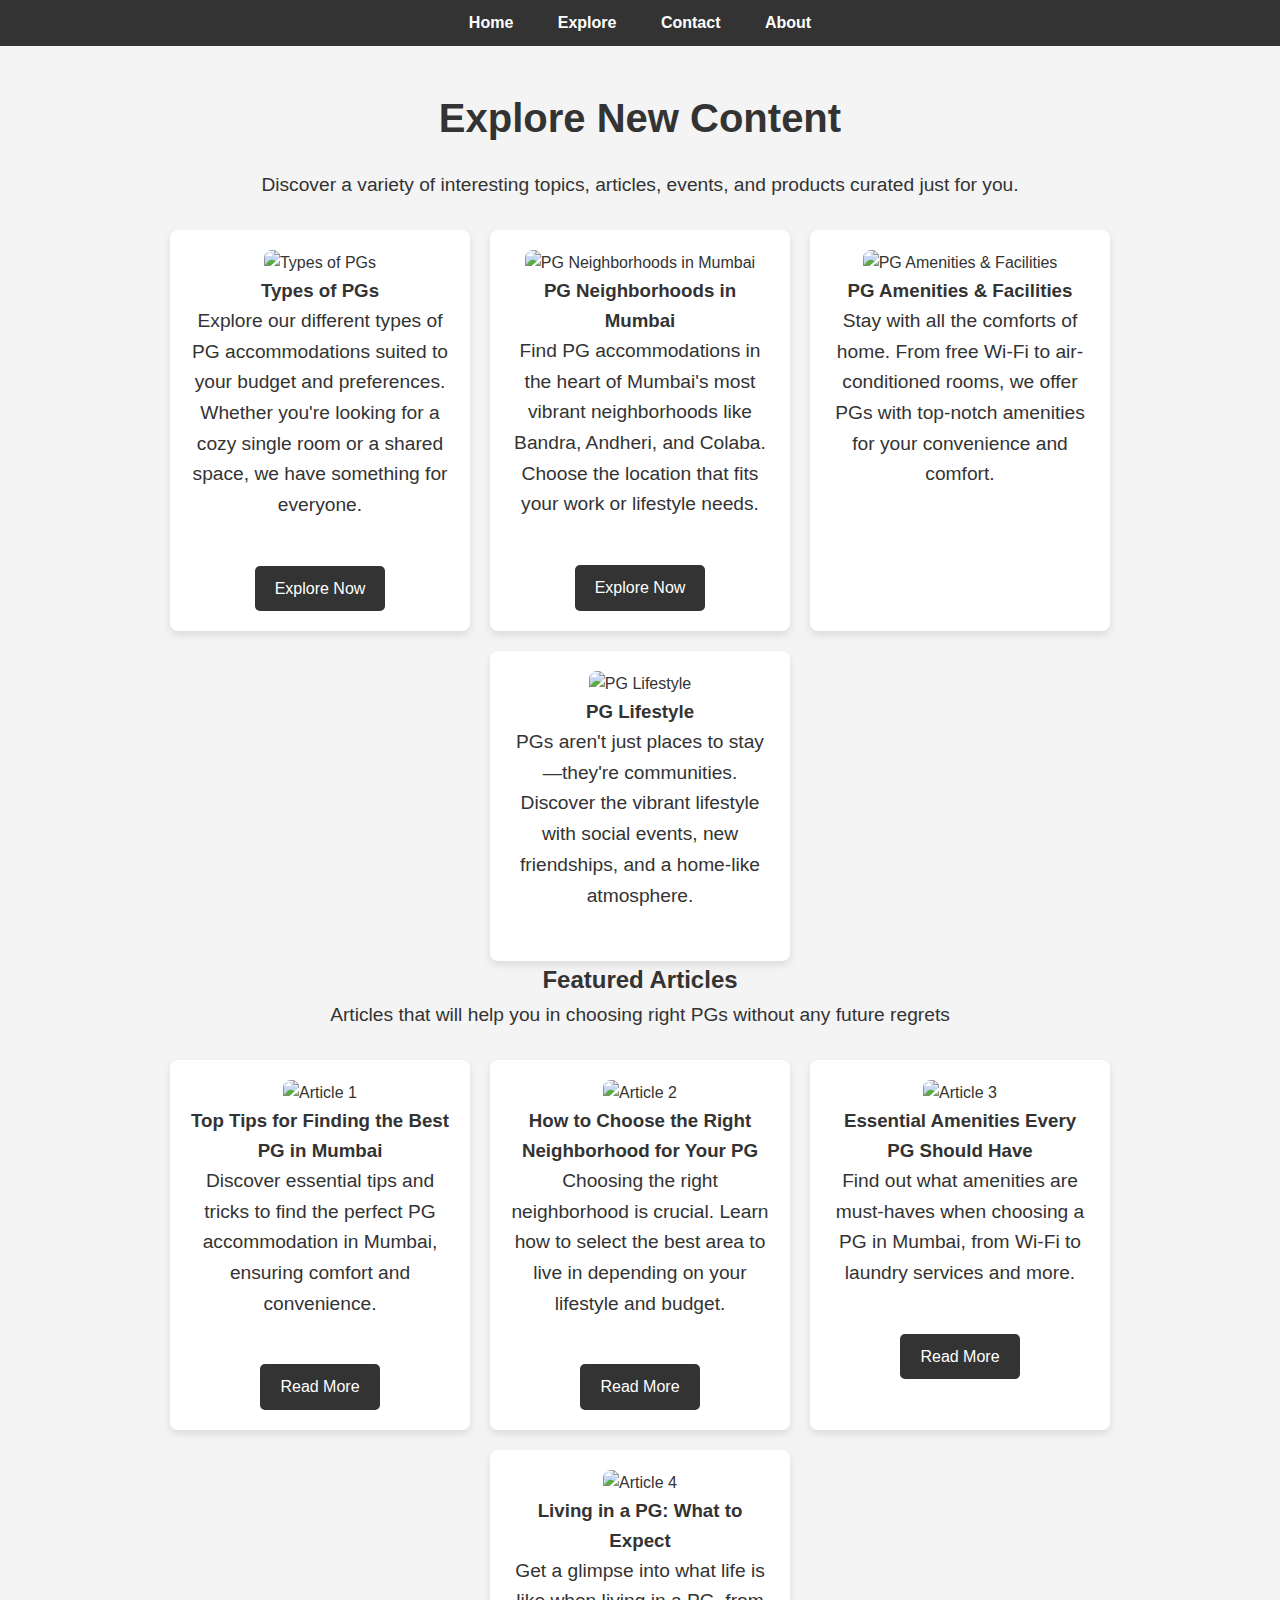
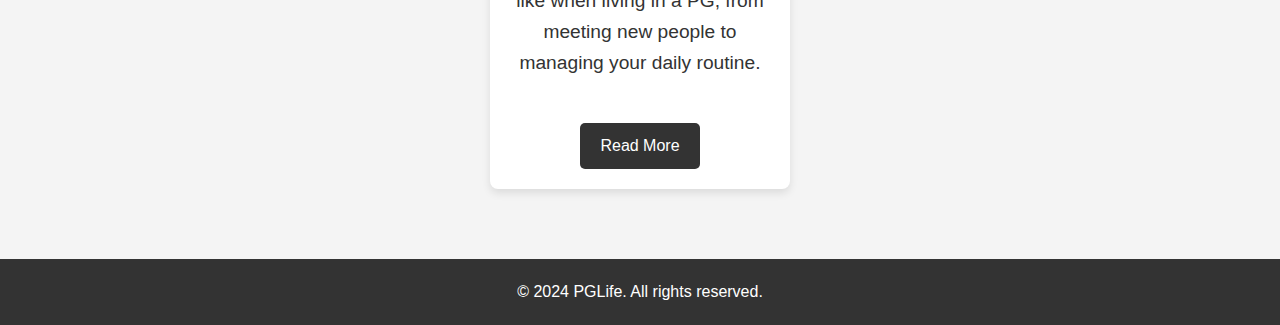
==== explore.html @ 596cc0a3 "Add files via upload" ====
<!DOCTYPE html>
<html lang="en">
<head>
  <meta charset="UTF-8">
  <meta name="viewport" content="width=device-width, initial-scale=1.0">
  <meta http-equiv="X-UA-Compatible" content="ie=edge">
  <title>Explore | PGLife</title>
  <link rel="stylesheet" href="expstyle.css">
</head>
<body>
  <!-- Navigation Bar -->
  <header>
    <nav>
      <ul>
        <li><a href="index.html">Home</a></li>
        <li><a href="explore.html">Explore</a></li>
        <li><a href="contact.html">Contact</a></li>
        <li><a href="aboutus.html">About</a></li>
      </ul>
    </nav>
  </header>

  <!-- Explore Section -->
  <section class="explore">
    <h1>Explore New Content</h1>
    <p>Discover a variety of interesting topics, articles, events, and products curated just for you.</p>

    <!-- Categories for Exploration -->
    <div class="categories">
        <!-- Category 1: Types of PGs -->
        <div class="category-card">
          <img src="img/types.jpg" width="300px" height="300px" alt="Types of PGs">
          <h3>Types of PGs</h3>
          <p>Explore our different types of PG accommodations suited to your budget and preferences. Whether you're looking for a cozy single room or a shared space, we have something for everyone.</p>
          <a href="typesofpgs.html" class="btn">Explore Now</a>
        </div>
      
        <!-- Category 2: PG Neighborhoods in Mumbai -->
        <div class="category-card">
          <img src="img/neighborhood.jpg" width="300px" height="300px" alt="PG Neighborhoods in Mumbai">
          <h3>PG Neighborhoods in Mumbai</h3>
          <p>Find PG accommodations in the heart of Mumbai's most vibrant neighborhoods like Bandra, Andheri, and Colaba. Choose the location that fits your work or lifestyle needs.</p>
          <a href="neighborhood.html" class="btn">Explore Now</a>
        </div>
      
        <!-- Category 3: PG Amenities & Facilities -->
        <div class="category-card">
          <img src="img/amenities.jpeg" width="300px" height="300px" alt="PG Amenities & Facilities">
          <h3>PG Amenities & Facilities</h3>
          <p>Stay with all the comforts of home. From free Wi-Fi to air-conditioned rooms, we offer PGs with top-notch amenities for your convenience and comfort.</p>
          
        </div>
      
        <!-- Category 4: PG Lifestyle -->
        <div class="category-card">
          <img src="img/lifestyle.jpg" width="300px" height="300px" alt="PG Lifestyle">
          <h3>PG Lifestyle</h3>
          <p>PGs aren't just places to stay—they're communities. Discover the vibrant lifestyle with social events, new friendships, and a home-like atmosphere.</p>
          
        </div>
      </div>
      

    <!-- Featured Articles Section -->
    
       
      <h2>Featured Articles</h2>

      <p> Articles that will help you in choosing right PGs without any future regrets</p>
      <div class="categories">
      <div class="article-card">
          
        <img src="img/tips.jpg" width="300px" height="300px" alt="Article 1">
        <h3>Top Tips for Finding the Best PG in Mumbai</h3>
        <p>Discover essential tips and tricks to find the perfect PG accommodation in Mumbai, ensuring comfort and convenience.</p>
        <a href="tips.html" class="btn">Read More</a>
      </div>

      <!-- Article 2 -->
      <div class="article-card">
        <img src="img/right neighborhood.png" width="300px" height="300px" alt="Article 2">
        <h3>How to Choose the Right Neighborhood for Your PG</h3>
        <p>Choosing the right neighborhood is crucial. Learn how to select the best area to live in depending on your lifestyle and budget.</p>
        <a href="rightneighbourhood.html" class="btn">Read More</a>
      </div>

      <!-- Article 3 -->
      <div class="article-card">
        <img src="img/essential.jpg" width="300px" height="300px" alt="Article 3">
        <h3>Essential Amenities Every PG Should Have</h3>
        <p>Find out what amenities are must-haves when choosing a PG in Mumbai, from Wi-Fi to laundry services and more.</p>
        <a href="essential.html" class="btn">Read More</a>
      </div>

      <!-- Article 4 -->
      <div class="article-card">
        <img src="img/expect.jpg" width="300px" height="300px" alt="Article 4">
        <h3>Living in a PG: What to Expect</h3>
        <p>Get a glimpse into what life is like when living in a PG, from meeting new people to managing your daily routine.</p>
        <a href="whatexpect.html" class="btn">Read More</a>
      </div>
    </div>
    </div>
  </section>

  <!-- Footer Section -->
  <footer>
    <p>&copy; 2024 PGLife. All rights reserved.</p>
  </footer>

  <script src="expscript.js"></script>
</body>
</html>
---- expstyle.css ----
/* General Reset and Layout */
* {
    margin: 0;
    padding: 0;
    box-sizing: border-box;
  }
  
  body {
    font-family: Arial, sans-serif;
    line-height: 1.6;
    background-color: #f4f4f4;
    color: #333;
  }
  
  /* Navbar Styling */
  header nav {
    background-color: #333;
    padding: 10px 0;
    color: white;
  }
  
  header nav ul {
    list-style-type: none;
    text-align: center;
  }
  
  header nav ul li {
    display: inline-block;
    margin: 0 20px;
  }
  
  header nav ul li a {
    color: white;
    text-decoration: none;
    font-weight: bold;
  }
  
  header nav ul li a:hover {
    text-decoration: underline;
  }
  
  /* Explore Section */
  .explore {
    text-align: center;
    padding: 40px;
  }
  
  .explore h1 {
    font-size: 2.5em;
    margin-bottom: 20px;
  }
  
  .explore p {
    font-size: 1.2em;
    margin-bottom: 30px;
  }
  
  .categories  {
    display: flex;
    justify-content: center;
    gap: 20px;
    flex-wrap: wrap;
  }


  .category-card, .article-card {
    background-color: #fff;
    border-radius: 8px;
    box-shadow: 0 4px 8px rgba(0, 0, 0, 0.1);
    padding: 20px;
    width: 300px;
    text-align: center;
  }
  
  .category-card img, .article-card img {
    width: 100%;
    border-radius: 8px;
  }
  
  .btn {
    display: inline-block;
    padding: 10px 20px;
    background-color: #333;
    color: white;
    text-decoration: none;
    border-radius: 5px;
    margin-top: 15px;
  }
  
  .btn:hover {
    background-color: #444;
  }
  
  
  /* Footer */
  footer {
    background-color: #333;
    color: white;
    text-align: center;
    padding: 20px;
    margin-top: 30px;
  }
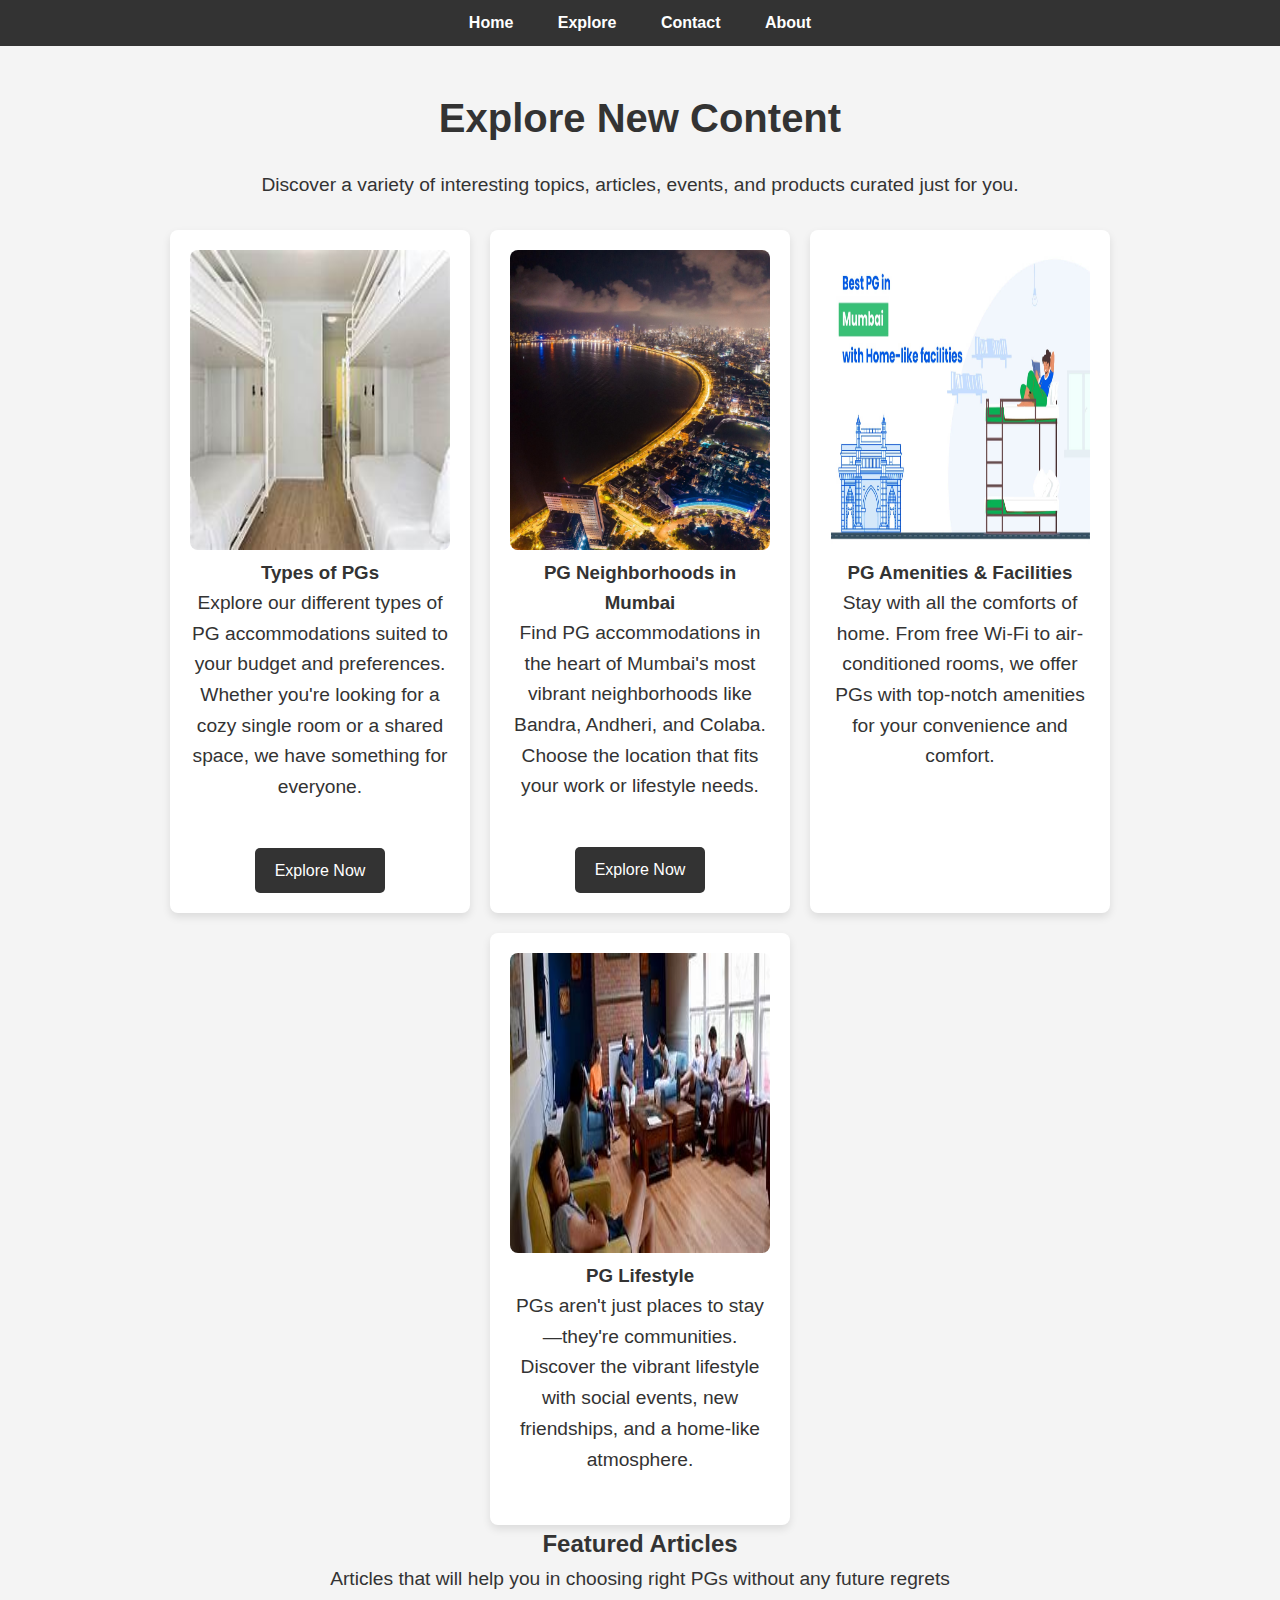
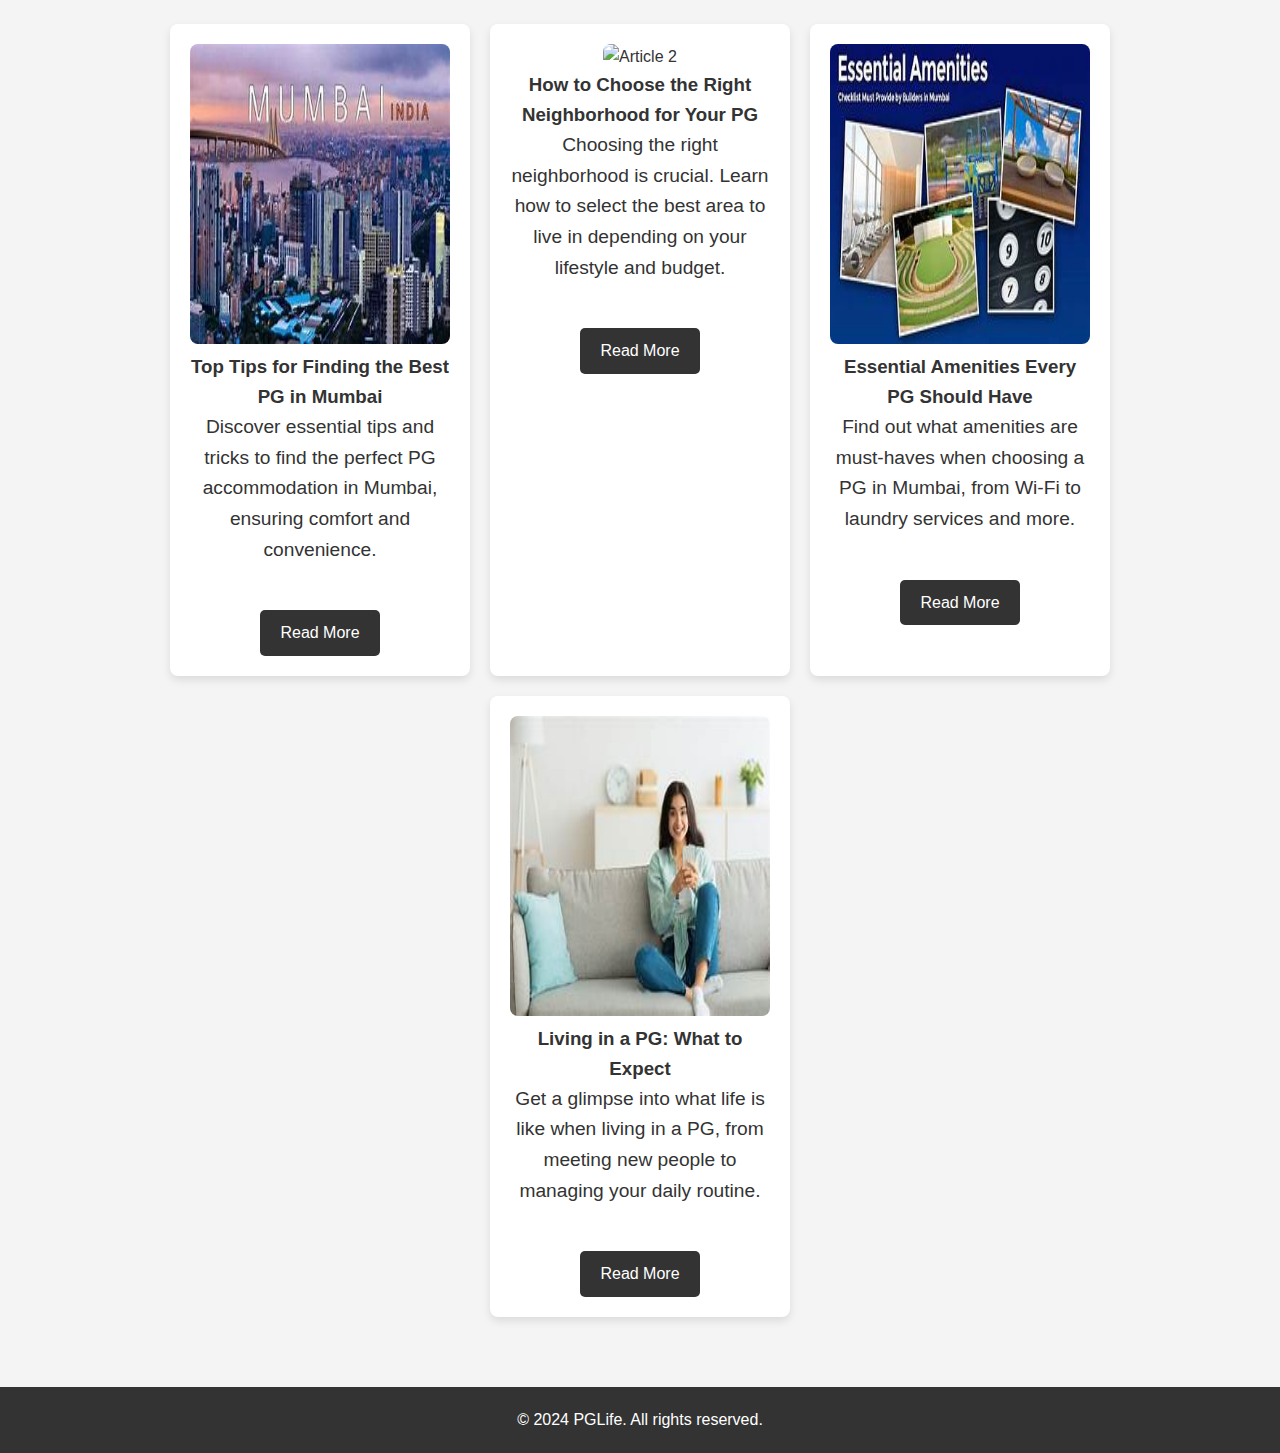
==== commit 0375fbaa: "Update explore.html" ====
--- a/explore.html
+++ b/explore.html
@@ -29,7 +29,7 @@
     <div class="categories">
         <!-- Category 1: Types of PGs -->
         <div class="category-card">
-          <img src="img/types.jpg" width="300px" height="300px" alt="Types of PGs">
+          <img src="types.jpg" width="300px" height="300px" alt="Types of PGs">
           <h3>Types of PGs</h3>
           <p>Explore our different types of PG accommodations suited to your budget and preferences. Whether you're looking for a cozy single room or a shared space, we have something for everyone.</p>
           <a href="typesofpgs.html" class="btn">Explore Now</a>
@@ -37,7 +37,7 @@
       
         <!-- Category 2: PG Neighborhoods in Mumbai -->
         <div class="category-card">
-          <img src="img/neighborhood.jpg" width="300px" height="300px" alt="PG Neighborhoods in Mumbai">
+          <img src="neighborhood.jpg" width="300px" height="300px" alt="PG Neighborhoods in Mumbai">
           <h3>PG Neighborhoods in Mumbai</h3>
           <p>Find PG accommodations in the heart of Mumbai's most vibrant neighborhoods like Bandra, Andheri, and Colaba. Choose the location that fits your work or lifestyle needs.</p>
           <a href="neighborhood.html" class="btn">Explore Now</a>
@@ -45,7 +45,7 @@
       
         <!-- Category 3: PG Amenities & Facilities -->
         <div class="category-card">
-          <img src="img/amenities.jpeg" width="300px" height="300px" alt="PG Amenities & Facilities">
+          <img src="amenities.jpeg" width="300px" height="300px" alt="PG Amenities & Facilities">
           <h3>PG Amenities & Facilities</h3>
           <p>Stay with all the comforts of home. From free Wi-Fi to air-conditioned rooms, we offer PGs with top-notch amenities for your convenience and comfort.</p>
           
@@ -53,7 +53,7 @@
       
         <!-- Category 4: PG Lifestyle -->
         <div class="category-card">
-          <img src="img/lifestyle.jpg" width="300px" height="300px" alt="PG Lifestyle">
+          <img src="lifestyle.jpg" width="300px" height="300px" alt="PG Lifestyle">
           <h3>PG Lifestyle</h3>
           <p>PGs aren't just places to stay—they're communities. Discover the vibrant lifestyle with social events, new friendships, and a home-like atmosphere.</p>
           
@@ -70,7 +70,7 @@
       <div class="categories">
       <div class="article-card">
           
-        <img src="img/tips.jpg" width="300px" height="300px" alt="Article 1">
+        <img src="tips.jpg" width="300px" height="300px" alt="Article 1">
         <h3>Top Tips for Finding the Best PG in Mumbai</h3>
         <p>Discover essential tips and tricks to find the perfect PG accommodation in Mumbai, ensuring comfort and convenience.</p>
         <a href="tips.html" class="btn">Read More</a>
@@ -78,7 +78,7 @@
 
       <!-- Article 2 -->
       <div class="article-card">
-        <img src="img/right neighborhood.png" width="300px" height="300px" alt="Article 2">
+        <img src="right neighborhood.png" width="300px" height="300px" alt="Article 2">
         <h3>How to Choose the Right Neighborhood for Your PG</h3>
         <p>Choosing the right neighborhood is crucial. Learn how to select the best area to live in depending on your lifestyle and budget.</p>
         <a href="rightneighbourhood.html" class="btn">Read More</a>
@@ -86,7 +86,7 @@
 
       <!-- Article 3 -->
       <div class="article-card">
-        <img src="img/essential.jpg" width="300px" height="300px" alt="Article 3">
+        <img src="essential.jpg" width="300px" height="300px" alt="Article 3">
         <h3>Essential Amenities Every PG Should Have</h3>
         <p>Find out what amenities are must-haves when choosing a PG in Mumbai, from Wi-Fi to laundry services and more.</p>
         <a href="essential.html" class="btn">Read More</a>
@@ -94,7 +94,7 @@
 
       <!-- Article 4 -->
       <div class="article-card">
-        <img src="img/expect.jpg" width="300px" height="300px" alt="Article 4">
+        <img src="expect.jpg" width="300px" height="300px" alt="Article 4">
         <h3>Living in a PG: What to Expect</h3>
         <p>Get a glimpse into what life is like when living in a PG, from meeting new people to managing your daily routine.</p>
         <a href="whatexpect.html" class="btn">Read More</a>
@@ -110,4 +110,4 @@
 
   <script src="expscript.js"></script>
 </body>
-</html>+</html>
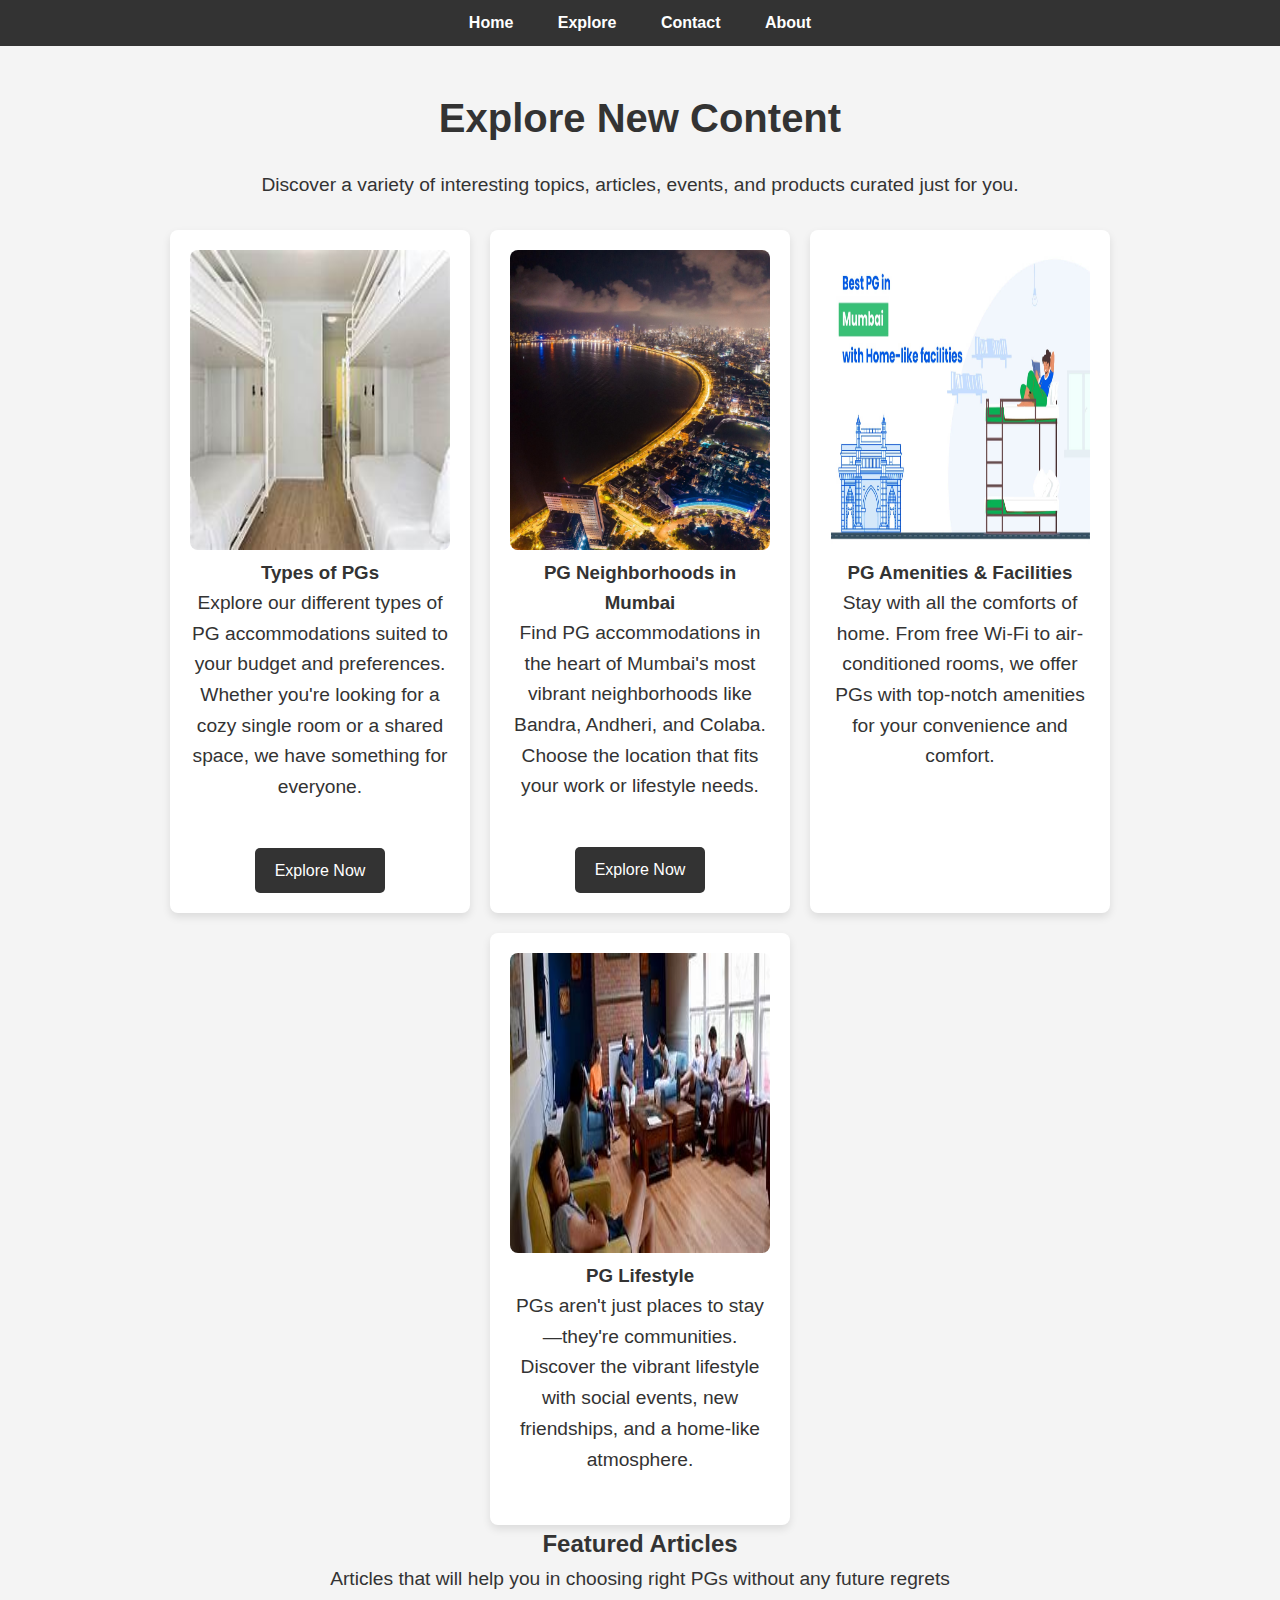
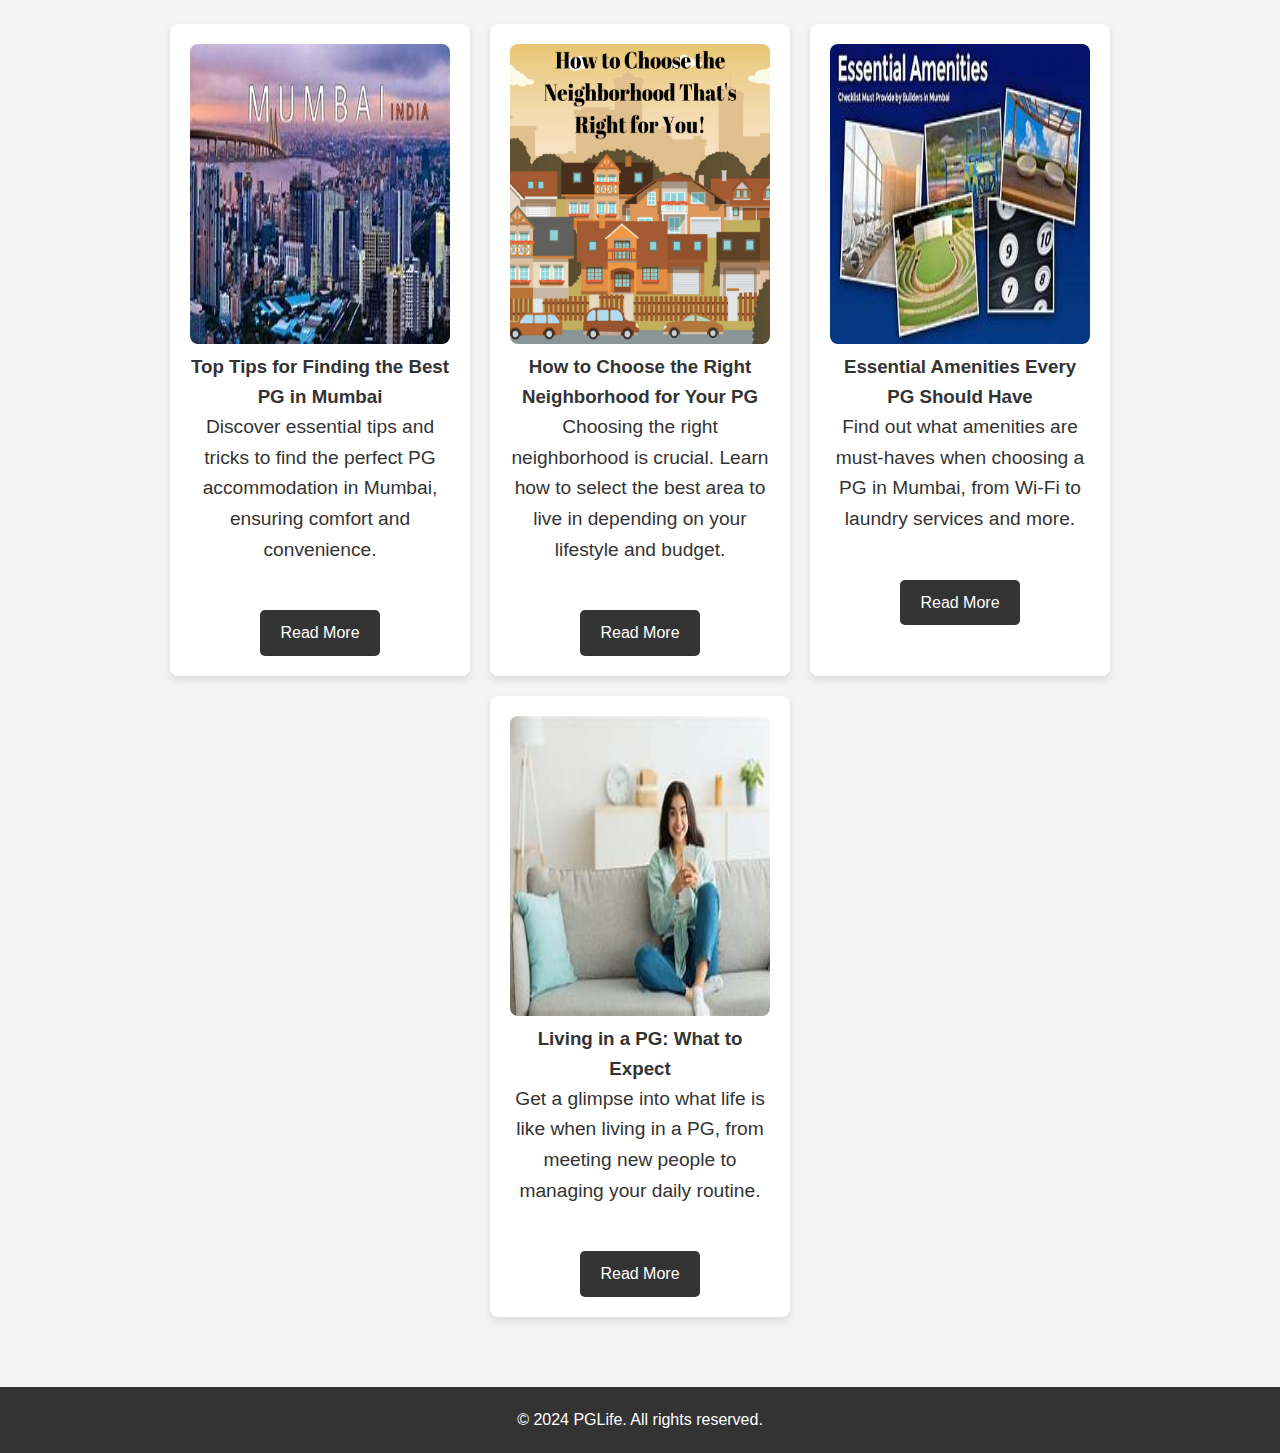
==== commit ff5c7daf: "Update explore.html" ====
--- a/explore.html
+++ b/explore.html
@@ -78,7 +78,7 @@
 
       <!-- Article 2 -->
       <div class="article-card">
-        <img src="right neighborhood.png" width="300px" height="300px" alt="Article 2">
+        <img src="expneighbour.png" width="300px" height="300px" alt="Article 2">
         <h3>How to Choose the Right Neighborhood for Your PG</h3>
         <p>Choosing the right neighborhood is crucial. Learn how to select the best area to live in depending on your lifestyle and budget.</p>
         <a href="rightneighbourhood.html" class="btn">Read More</a>
